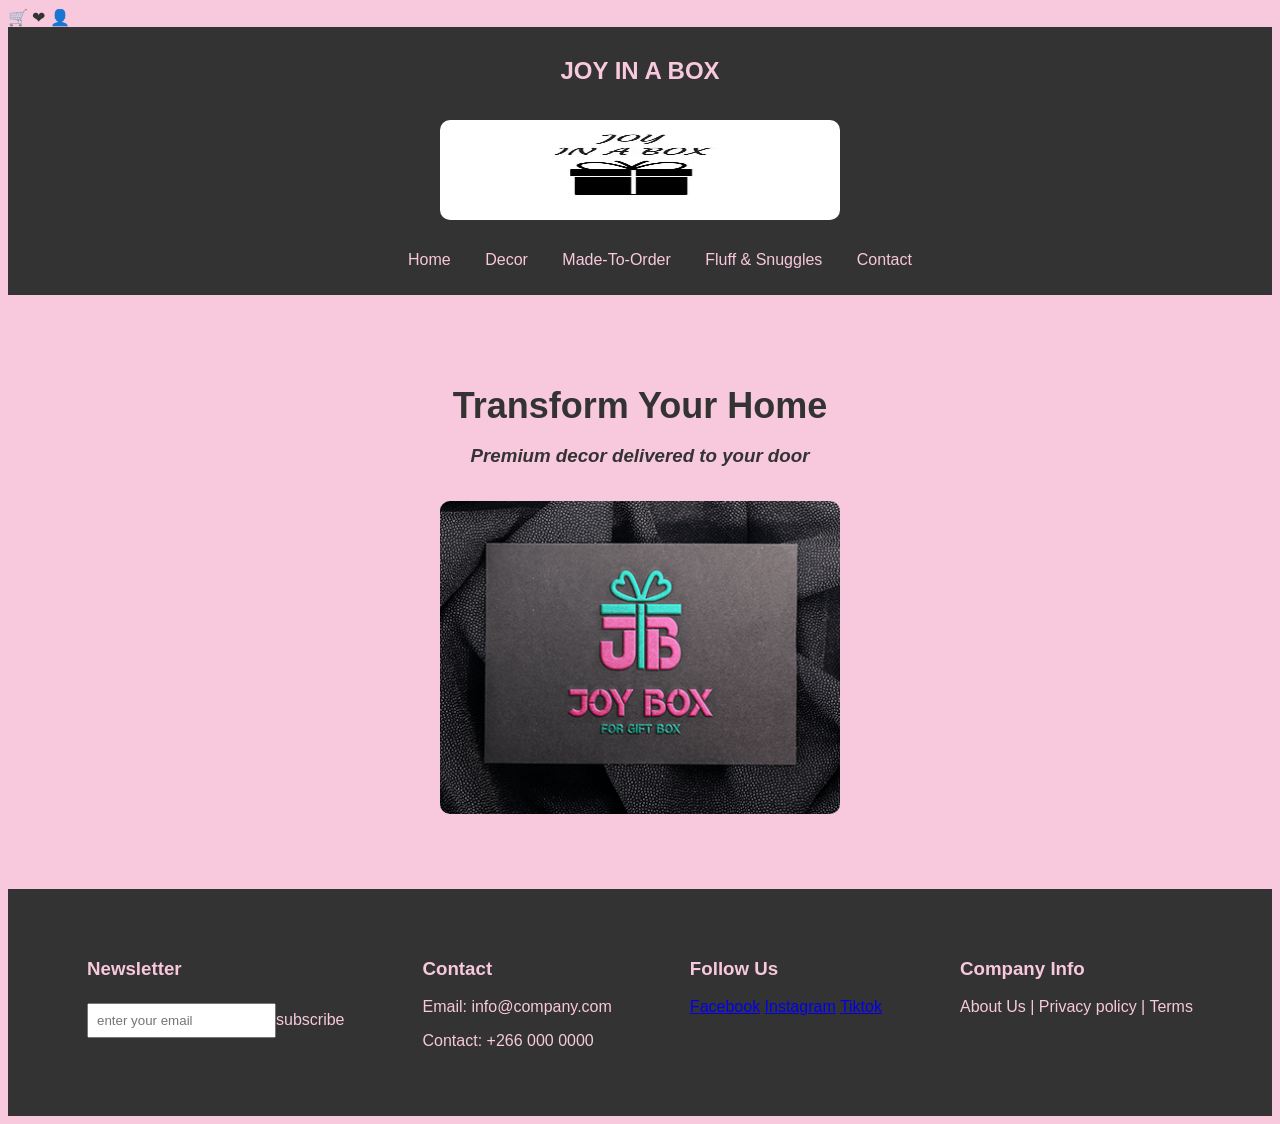
==== index.html @ 7f6503ef "Add files via upload" ====
<html>
<head>
<title>Joy in A Box</title>
<link rel="stylesheet" href="style.css">
</head>
<body><span="cart">🛒</span>
<span="favorite">❤</span>
<span="cart">👤</span>
<header>
<H2>JOY IN A BOX</H2>
<img src="logo.jpg" alt="Joy in a box" width="100" height="100">
<nav>
<ul>
<li><a href="index.html">Home</a></li>
<li><a href="decor.html">Decor</a></li>
<li><a href="custom.html">Made-To-Order</a></li>
<li><a href="fluff.html">Fluff & Snuggles</a></li>
<li><a href="contact.html">Contact</a></li>
</ul>
</nav></header>
<section class="hero">
<h2>Transform Your Home</h2>
<p><h3><i>Premium decor delivered to your door</i></h3></p>
<img src="banner.jpg" alt="Home decor banner">
</section>
<footer class="footer">
<div class="footer-section">
<h3>Newsletter</h3>
<input type="email"placeholder="enter your email"
<button type="subscribe">subscribe</button>
</div>
<div class="footer-section">
<h3>Contact</h3>
<p>Email: info@company.com</p>
<p>Contact: +266 000 0000</p></div>
<div class="footer-section">
<h3>Follow Us</h3>
<a href="https://www.facebook.com">Facebook</a>
<a href="https://www.instagram.com">Instagram</a>
<a href="https://www.tiktok.com">Tiktok</a>
</div>
<div class="footer-section">
<h3>Company Info</h3>
<p>About Us | Privacy policy | Terms</p>
</div>
</body>
</html>
---- style.css ----
{margin:0;
padding:0;
box-sizing:border-box;}

body {font-family: 'segoe UI' ,Arial, sans-serif;
background-color:F8C8DC;
color:#333333;}

header {text-align:center;
background:#333333;
padding:10px;
box-shadow: 0  2px 8px rgba(0,0,0,0,1);
color:#f8c8dc;}

header h1 {color:#f8c8dc;
margin-bottom: 10px;}

nav ul {list-style: none;}

nav ul li {display: inline-block;;
margin: 0  15px;}

nav a {text-decoration: none;
color: #F8C8DC;
font-weight: 500;
transition: 0.10s;}

nav a:hover {color: #F8C8DC;}

.hero {text-align:center;
padding: 60px 20px;
background: linear-gradient(rgba(0,0,0,0,4), rgba(0,0,0,0,4)), url('banner.jpg');
background-position:center;
color:#333333;}

.hero h2 {font-size: 36px;
margin-bottom: 10px;}

.hero p{font-size: 18px;}

section {padding: 40px 20px;
text-align: left;}

section h2 {color:#333333;
margin-bottom: 20px;}

.grid{ display:grid;
grid-template-columns:repeat(auto-fit.minmax(250px, 1fr));
gap: 20px;}
/*Images*/
img {width: 400px;
border-radius: 10px;
margin: 15px;
transition: transform 0.3s, box-shadow o.3s;}

img:hover {tranform: scale(1.05);
box-shadow: 0 8px 20px rgba(0,0,0,0.2);}

form input, form textarea {width: 100%;
max-width:500px;
margin: 10px;
padding: 12px;
border-radius: 8px;
border:5px solid:#ccc;}

button { padding:12px 25px;
background: #333333;
color: white;
border: none;
border-radius: 8px;
cursor: pointer;
transisition: 0.3s;}

button:hover {background: #f8c8dc;}

footer {justify-content: space-around;
display:flex;
flex-wrap: wrap;
padding: 40px;
background: #333333;
color: F8C8DC;}

.footer-section {margin: 10px;
min-width: 100px;}
.footer input {padding: 8px;
margin-top: 5px;}

/*Responsive Design*/
@media (max-width: 768px){
nav ul li{ display:block;
margin: 10px;}

img {width: 100%;}

.hero 2 {font-size: 26px;}
}
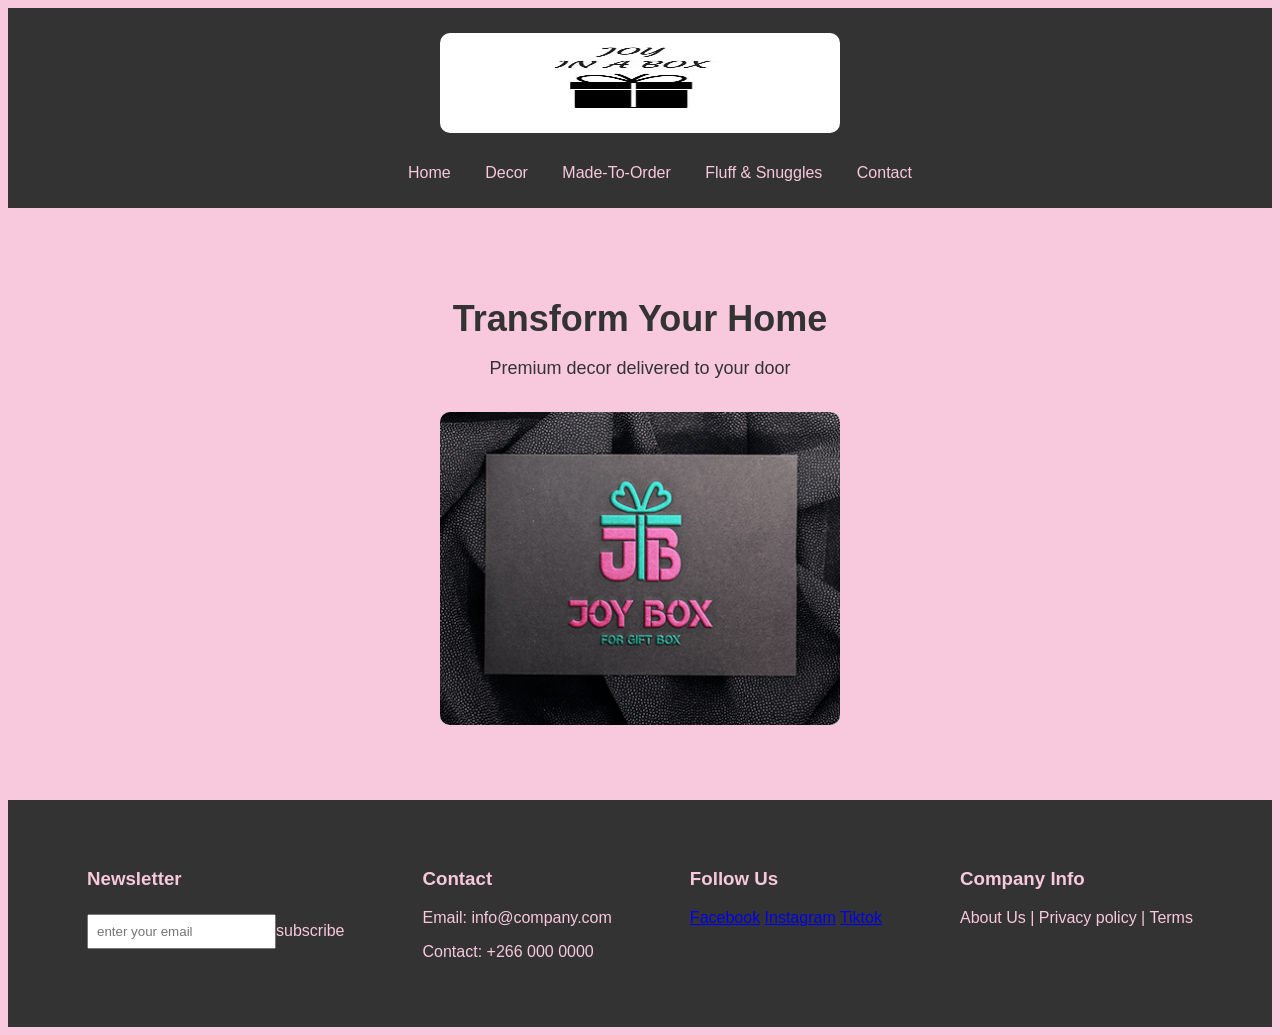
==== commit d0df3c62: "Add files via upload" ====
--- a/index.html
+++ b/index.html
@@ -3,11 +3,8 @@
 <title>Joy in A Box</title>
 <link rel="stylesheet" href="style.css">
 </head>
-<body><span="cart">🛒</span>
-<span="favorite">❤</span>
-<span="cart">👤</span>
+<body>
 <header>
-<H2>JOY IN A BOX</H2>
 <img src="logo.jpg" alt="Joy in a box" width="100" height="100">
 <nav>
 <ul>
@@ -20,14 +17,14 @@
 </nav></header>
 <section class="hero">
 <h2>Transform Your Home</h2>
-<p><h3><i>Premium decor delivered to your door</i></h3></p>
+<p>Premium decor delivered to your door</p>
 <img src="banner.jpg" alt="Home decor banner">
 </section>
 <footer class="footer">
 <div class="footer-section">
 <h3>Newsletter</h3>
 <input type="email"placeholder="enter your email"
-<button type="subscribe">subscribe</button>
+<button>subscribe</button>
 </div>
 <div class="footer-section">
 <h3>Contact</h3>
